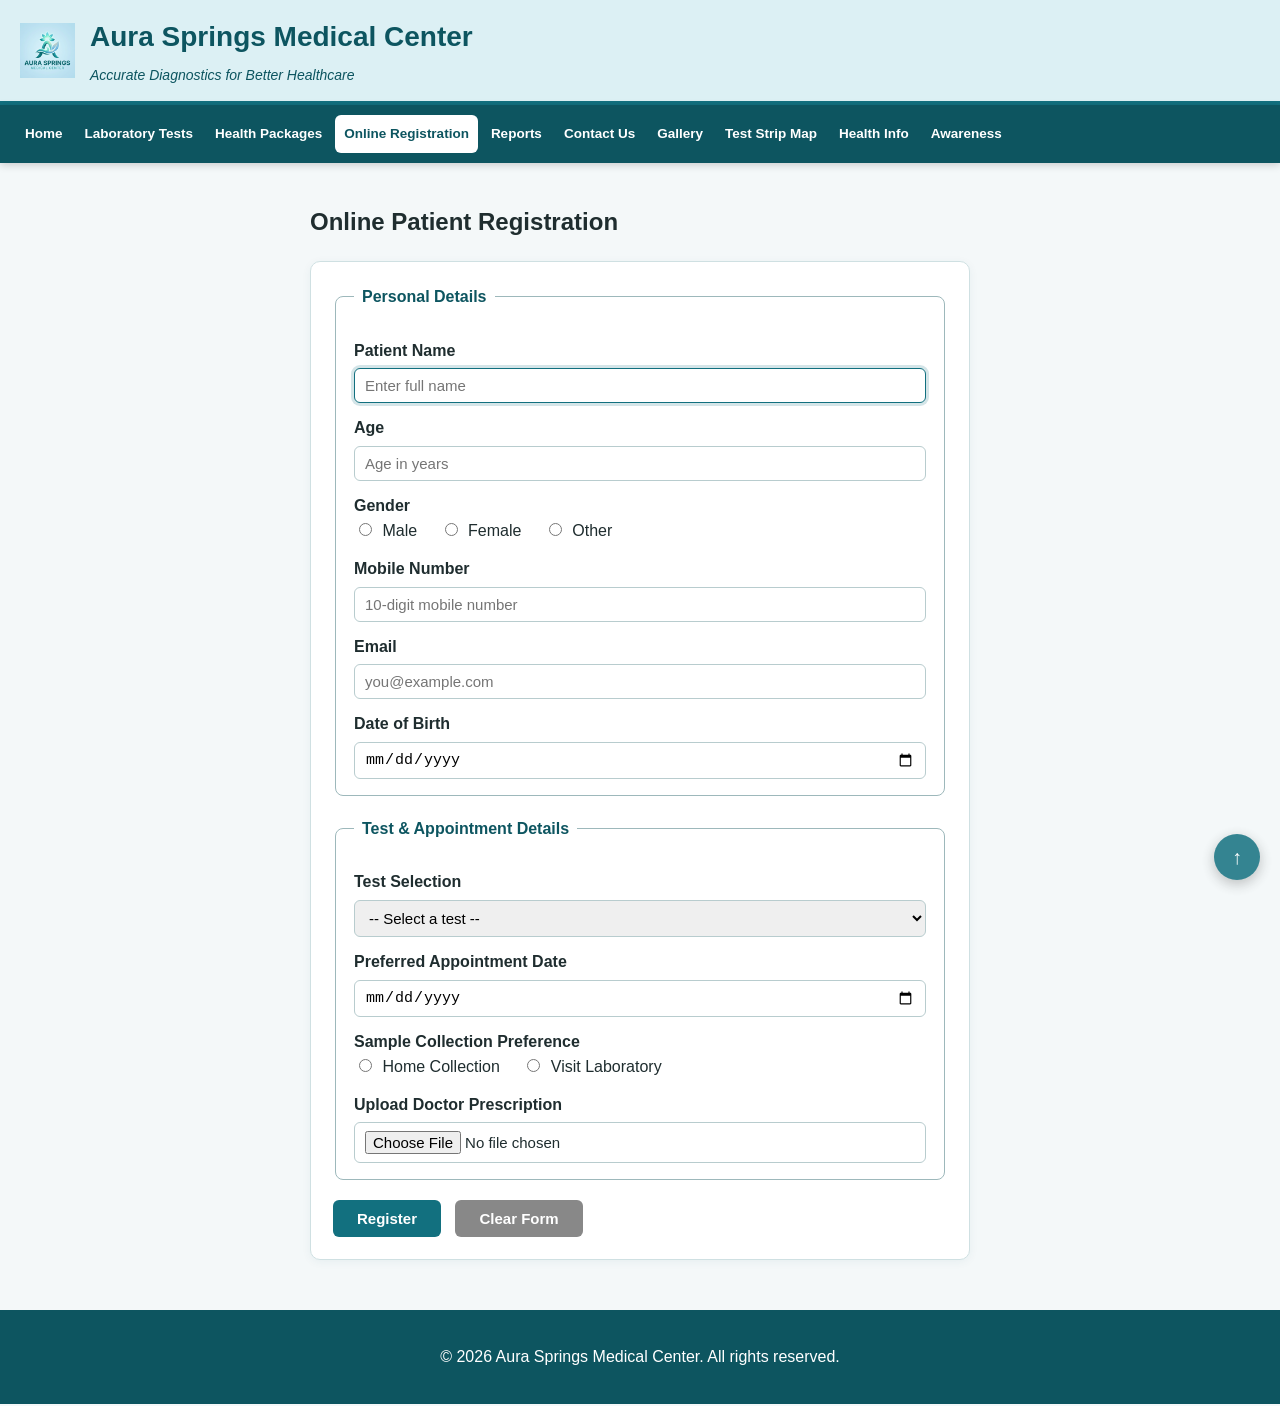
==== patient-registration.html @ 4f39bbd2 "Initial case study website" ====
<!DOCTYPE html>
<html lang="en">
<head>
<meta charset="UTF-8">
<meta name="viewport" content="width=device-width, initial-scale=1.0">
<title>Patient Registration - Aura Springs Medical Center</title>
<link rel="stylesheet" href="css/main.css">
<style>
  .container { max-width: 700px; }
</style>
</head>
<body id="top">

<header class="site-header">
  <img src="H1.png" alt="Aura Springs Medical Center logo">
  <div class="brand-text fade-in">
    <h1>Aura Springs Medical Center</h1>
    <p>Accurate Diagnostics for Better Healthcare</p>
  </div>
</header>

<nav class="site-nav">
  <input type="checkbox" id="nav-toggle" class="nav-toggle">
  <div class="nav-inner">
    <label for="nav-toggle" class="nav-toggle-label" aria-label="Toggle navigation">&#9776;</label>
    <ul>
      <li><a href="index.html">Home</a></li>
      <li><a href="laboratory-tests.html">Laboratory Tests</a></li>
      <li><a href="test-price-table.html">Health Packages</a></li>
      <li><a href="patient-registration.html" class="active">Online Registration</a></li>
      <li><a href="test-details.html">Reports</a></li>
      <li><a href="index.html#contact">Contact Us</a></li>
      <li><a href="gallery.html">Gallery</a></li>
      <li><a href="lab-map.html">Test Strip Map</a></li>
      <li><a href="health-information.html">Health Info</a></li>
      <li><a href="media.html">Awareness</a></li>
    </ul>
  </div>
</nav>

<div class="container fade-in">
  <h2>Online Patient Registration</h2>

  <form action="#" method="POST" class="form-card">

    <fieldset>
      <legend>Personal Details</legend>

      <label for="pname">Patient Name</label>
      <input type="text" id="pname" name="pname" placeholder="Enter full name"
             required autofocus>

      <label for="age">Age</label>
      <input type="number" id="age" name="age" placeholder="Age in years"
             min="0" max="120" required>

      <label>Gender</label>
      <input type="radio" id="male" name="gender" value="Male">
      <label for="male" class="inline-label">Male</label>
      <input type="radio" id="female" name="gender" value="Female">
      <label for="female" class="inline-label">Female</label>
      <input type="radio" id="other" name="gender" value="Other">
      <label for="other" class="inline-label">Other</label>

      <label for="mobile">Mobile Number</label>
      <input type="tel" maxlength="10" id="mobile" name="mobile" placeholder="10-digit mobile number"
             pattern="[0-9]{10}" required>

      <label for="email">Email</label>
      <input type="email" id="email" name="email" placeholder="you@example.com" required>

      <label for="dob">Date of Birth</label>
      <input type="date" id="dob" name="dob" required>
    </fieldset>

    <fieldset>
      <legend>Test &amp; Appointment Details</legend>

      <label for="test">Test Selection</label>
      <select id="test" name="test" required>
        <option value="">-- Select a test --</option>
        <option value="CBC">Complete Blood Count (CBC)</option>
        <option value="HbA1c">HbA1c</option>
        <option value="LFT">Liver Function Test (LFT)</option>
        <option value="KFT">Kidney Function Test (KFT)</option>
        <option value="Thyroid">Thyroid Profile</option>
      </select>

      <label for="appt-date">Preferred Appointment Date</label>
      <input type="date" id="appt-date" name="appt-date" required>

      <label>Sample Collection Preference</label>
      <input type="radio" id="home-collect" name="collection" value="Home">
      <label for="home-collect" class="inline-label">Home Collection</label>
      <input type="radio" id="lab-collect" name="collection" value="Lab">
      <label for="lab-collect" class="inline-label">Visit Laboratory</label>

      <label for="prescription">Upload Doctor Prescription</label>
      <input type="file" id="prescription" name="prescription" accept=".pdf,.jpg,.jpeg,.png">
    </fieldset>

    <div class="btn-row">
      <input type="submit" value="Register">
      <input type="reset" value="Clear Form">
    </div>

  </form>
</div>

<footer class="site-footer">
  <p>&copy; 2026 Aura Springs Medical Center. All rights reserved.</p>
</footer>

<a href="#top" class="back-to-top" aria-label="Back to top">&uarr;</a>

</body>
</html>
---- css/main.css ----
:root { --teal-dark:#0d5560; --teal-mid:#12707f; --teal-light:#dcf0f4; --bg:#f4f8f9; --text:#1f2d2f; --card-border:#cfe0e2; --white:#ffffff; --accent:#f97316; }
* { box-sizing: border-box; }
html { scroll-behavior: smooth; }
body { margin: 0; font-family: Arial, Helvetica, sans-serif; background-color: var(--bg); color: var(--text); line-height: 1.6; }
.container { max-width: 1000px; margin: 0 auto; padding: 20px; }

/* Header */
header.site-header { background-color: var(--teal-light); color: var(--teal-dark); padding: 15px 20px; border-bottom: 4px solid var(--teal-mid); display: flex; align-items: center; gap: 15px; flex-wrap: wrap; }
header.site-header img { height: 55px; }
header.site-header .brand-text h1 { margin: 0; font-size: 28px; }
header.site-header .brand-text p { margin: 4px 0 0; font-style: italic; font-size: 14px; }


@keyframes fadeInUp { from { opacity: 0; transform: translateY(12px); } to { opacity: 1; transform: translateY(0); } }
.fade-in { animation: fadeInUp .6s ease both; }

nav.site-nav { background-color: var(--teal-dark); position: sticky; top: 0; z-index: 100; box-shadow: 0 2px 8px rgba(0,0,0,.18); }
.nav-toggle { display: none; }
.nav-inner { max-width: 1300px; margin: 0 auto; display: flex; align-items: center; justify-content: space-between; padding: 0 16px; }
.nav-toggle-label { display: none; cursor: pointer; color: #fff; font-size: 24px; padding: 12px 0; user-select: none; }
nav.site-nav ul { list-style: none; display: flex; flex-wrap: nowrap; gap: 4px; margin: 0; padding: 10px 0; overflow-x: auto; -webkit-overflow-scrolling: touch; scrollbar-width: thin; scrollbar-color: var(--teal-mid) transparent; }
nav.site-nav ul::-webkit-scrollbar { height: 4px; }
nav.site-nav ul::-webkit-scrollbar-thumb { background-color: var(--teal-mid); border-radius: 4px; }
nav.site-nav a { white-space: nowrap; color: #ffffff; text-decoration: none; font-weight: bold; font-size: 13.5px; padding: 8px 9px; border-radius: 6px; display: inline-block; transition: background-color .25s ease, color .25s ease, transform .15s ease; }
nav.site-nav a:hover, nav.site-nav a:focus-visible { background-color: var(--teal-mid); transform: translateY(-1px); }
nav.site-nav a.active { background-color: #ffffff; color: var(--teal-dark); }
@media (max-width: 780px) {
  .nav-toggle-label { display: block; }
  nav.site-nav ul { flex-direction: column; flex-wrap: nowrap; overflow-x: visible; overflow-y: hidden; max-height: 0; padding: 0 0; transition: max-height .35s ease, padding .35s ease; }
  .nav-toggle:checked ~ .nav-inner ul { max-height: 600px; overflow-y: auto; padding: 6px 0 14px; }
  nav.site-nav a { padding: 10px 8px; white-space: normal; }
}

.card { background-color: var(--white); border: 1px solid var(--card-border); border-radius: 10px; padding: 18px; box-shadow: 0 2px 10px rgba(13,85,96,.06); transition: transform .25s ease, box-shadow .25s ease; margin-bottom: 20px; }
.card:hover { transform: translateY(-3px); box-shadow: 0 10px 22px rgba(13,85,96,.14); }
aside.card { background-color: #e8f1f2; border-left: 4px solid var(--teal-mid); }
.services { list-style-type: none; padding: 0; }
.services li { background-color: var(--white); border: 1px solid var(--card-border); border-radius: 8px; margin-bottom: 8px; padding: 10px 14px; transition: background-color .2s ease, padding-left .2s ease; }
.services li:hover { background-color: var(--teal-light); padding-left: 18px; }

:target.card, .card:target { animation: targetFlash 1.4s ease; border-color: var(--accent); }
@keyframes targetFlash { 0% { background-color: #fff7ed; } 100% { background-color: var(--white); } }

.callout { background: #fff7ed; border: 2px solid var(--accent); border-radius: 10px; padding: 16px 20px; margin: 20px 0; font-weight: 600; color: #9a3412; text-shadow: 1px 1px 1px rgba(0,0,0,.05); animation: glow 2s ease-in-out infinite alternate; }
@keyframes glow { from { box-shadow: 0 0 6px rgba(249,115,22,.35); } to { box-shadow: 0 0 22px rgba(249,115,22,.75); } }

.btn { display: inline-block; background-color: var(--teal-mid); color: #ffffff; border: none; padding: 10px 22px; border-radius: 6px; font-weight: bold; font-size: 15px; cursor: pointer; text-decoration: none; transition: background-color .2s ease, transform .2s ease, box-shadow .2s ease; }
.btn:hover { background-color: var(--teal-dark); transform: translateY(-2px); box-shadow: 0 6px 14px rgba(0,0,0,.18); }
.btn-secondary { background-color: #888888; }
.btn-secondary:hover { background-color: #666666; }

footer.site-footer { background-color: var(--teal-dark); color: white; text-align: center; padding: 18px; margin-top: 30px; }

.back-to-top { position: fixed; right: 20px; bottom: 20px; background-color: var(--teal-mid); color: #ffffff; width: 46px; height: 46px; border-radius: 50%; display: flex; align-items: center; justify-content: center; text-decoration: none; font-size: 20px; box-shadow: 0 4px 14px rgba(0,0,0,.28); opacity: .85; transition: opacity .2s ease, transform .2s ease; z-index: 90; }
.back-to-top:hover { opacity: 1; transform: translateY(-4px); }

/* Tables */
.styled-table { border-collapse: collapse; width: 100%; background-color: var(--white); box-shadow: 0 2px 10px rgba(13,85,96,.06); }
.styled-table, .styled-table th, .styled-table td { border: 1px solid var(--card-border); }
.styled-table caption { font-size: 20px; font-weight: bold; color: var(--teal-dark); padding: 10px; text-align: left; }
.styled-table th, .styled-table td { padding: 10px; text-align: left; }
.styled-table thead th { background-color: var(--teal-mid); color: #ffffff; }
.styled-table tbody tr { transition: background-color .15s ease; }
.styled-table tbody tr:nth-child(even) { background-color: #f0f8f9; }
.styled-table tbody tr:hover { background-color: var(--teal-light); }
.styled-table tfoot td { background-color: #e8f1f2; font-style: italic; }

/* Forms */
.form-card { background-color: var(--white); border: 1px solid var(--card-border); border-radius: 10px; padding: 22px; box-shadow: 0 2px 10px rgba(13,85,96,.06); }
fieldset { border: 1px solid #9db8bb; border-radius: 8px; margin-bottom: 20px; padding: 16px 18px; }
legend { font-weight: bold; color: var(--teal-dark); padding: 0 8px; }
label { display: block; margin-top: 12px; font-weight: bold; }
input, select { padding: 8px 10px; margin-top: 5px; width: 100%; border: 1px solid #b8ccce; border-radius: 6px; font-size: 15px; transition: border-color .2s ease, box-shadow .2s ease; }
input:focus, select:focus { outline: none; border-color: var(--teal-mid); box-shadow: 0 0 0 3px rgba(18,112,127,.18); }
input[type="radio"], input[type="checkbox"] { width: auto; margin-right: 6px; accent-color: var(--teal-mid); }
.inline-label { display: inline; font-weight: normal; margin-right: 18px; }
.btn-row { margin-top: 18px; }
input[type="submit"], input[type="reset"] { width: auto; padding: 10px 24px; margin-top: 0; margin-right: 10px; background-color: var(--teal-mid); color: white; border: none; border-radius: 6px; font-weight: bold; cursor: pointer; transition: background-color .2s ease, transform .2s ease, box-shadow .2s ease; }
input[type="submit"]:hover { background-color: var(--teal-dark); transform: translateY(-2px); box-shadow: 0 6px 14px rgba(0,0,0,.18); }
input[type="reset"] { background-color: #888888; }
input[type="reset"]:hover { background-color: #666666; }

/* Gallery */
.gallery-grid { display: flex; flex-wrap: wrap; gap: 18px; justify-content: center; }
.gallery-item { position: relative; overflow: hidden; border-radius: 10px; width: 260px; background-color: var(--white); border: 1px solid var(--card-border); box-shadow: 0 2px 10px rgba(13,85,96,.06); text-decoration: none; color: inherit; display: block; transition: transform .25s ease, box-shadow .25s ease; }
.gallery-item:hover, .gallery-item:focus-visible { transform: translateY(-4px); box-shadow: 0 12px 26px rgba(13,85,96,.18); }
.gallery-item img { width: 100%; height: 170px; object-fit: cover; display: block; transition: transform .45s ease; }
.gallery-item:hover img, .gallery-item:focus-visible img { transform: scale(1.08); }
.gallery-item figcaption { padding: 10px; text-align: center; font-weight: bold; color: var(--teal-dark); margin: 0; }

.strip-wrap { position: relative; display: inline-block; max-width: 100%; }
.strip-wrap img { display: block; width: 100%; max-width: 760px; height: auto; border-radius: 8px; }
.hotspot { position: absolute; top: 31.8%; height: 36.4%; border: 2px solid transparent; border-radius: 8px; transition: border-color .2s ease, background-color .2s ease, transform .2s ease; }
.hotspot:hover, .hotspot:focus-visible { border-color: var(--accent); background-color: rgba(249,115,22,.18); transform: translateY(-2px); outline: none; }
.hotspot-glucose { left: 19.7%; width: 14.5%; }
.hotspot-protein { left: 35.5%; width: 14.5%; }
.hotspot-blood { left: 51.3%; width: 14.5%; }
.hotspot-ketone { left: 67.1%; width: 14.5%; }
.hotspot-ph { left: 82.9%; width: 14.5%; }

.frame-block { background-color: var(--white); border: 1px solid var(--card-border); border-radius: 10px; padding: 18px; margin-bottom: 22px; box-shadow: 0 2px 10px rgba(13,85,96,.06); }
iframe { width: 100%; height: 350px; border: 2px solid var(--teal-mid); border-radius: 8px; }

.media-block { background-color: var(--white); border: 1px solid var(--card-border); border-radius: 10px; padding: 18px; margin-bottom: 22px; text-align: center; box-shadow: 0 2px 10px rgba(13,85,96,.06); }
video { width: 100%; max-width: 640px; border-radius: 8px; box-shadow: 0 4px 16px rgba(0,0,0,.18); }
audio { width: 100%; max-width: 500px; }

.jump-nav { background-color: var(--white); border: 1px solid var(--card-border); border-radius: 10px; padding: 14px 20px; margin-bottom: 20px; box-shadow: 0 2px 10px rgba(13,85,96,.06); }
.jump-nav p { margin: 0 0 8px 0; font-weight: bold; color: var(--teal-dark); font-size: 14px; }
.jump-nav a { display: inline-block; text-decoration: none; color: var(--teal-dark); background-color: var(--teal-light); border: 1px solid var(--teal-mid); border-radius: 16px; padding: 5px 14px; margin: 0 8px 8px 0; font-size: 13px; font-weight: bold; transition: background-color .2s ease, color .2s ease, transform .15s ease; }
.jump-nav a:hover { background-color: var(--teal-mid); color: white; transform: translateY(-2px); }
article.test { scroll-margin-top: 90px; }
.pad-info, .detail { scroll-margin-top: 90px; }

.layout { display: flex; gap: 24px; align-items: flex-start; }
.sidebar { flex: 0 0 245px; }
.content { flex: 1; min-width: 0; }
.categories { background: linear-gradient(180deg, var(--teal-light), var(--white)); border: 1px solid var(--card-border); border-radius: 10px; padding: 18px; box-shadow: 0 2px 10px rgba(13,85,96,.06); }
.categories h3 { margin-top: 0; color: var(--teal-dark); }
.categories ul { list-style: none; padding: 0; margin: 0; }
.categories li { padding: 10px 11px; margin: 6px 0; border-radius: 8px; background-color: var(--white); border: 1px solid var(--card-border); transition: background-color .25s ease, padding-left .25s ease, transform .2s ease; }
.categories li:hover { background-color: var(--teal-light); padding-left: 17px; transform: translateX(3px); }
.book-card { display: inline-block; width: 220px; margin: 9px 9px 9px 0; padding: 16px; text-align: center; vertical-align: top; background-color: var(--white); border: 1px solid var(--card-border); border-top: 4px solid var(--accent); border-radius: 8px; box-shadow: 0 2px 10px rgba(13,85,96,.06); transition: transform .25s ease, box-shadow .25s ease; }
.book-card:hover { transform: translateY(-6px); box-shadow: 0 10px 22px rgba(13,85,96,.14); }
.book-card h3 { margin-top: 0; color: var(--teal-dark); }
.book-card p { margin-bottom: 0; font-size: 14px; }
@media (max-width: 850px) { .layout { flex-direction: column; } .sidebar { width: 100%; flex-basis: auto; } }
@media (max-width: 650px) { .book-card { width: 100%; margin: 8px 0; } }

@media (max-width: 700px) {
  header.site-header { text-align: center; justify-content: center; }
  .container { padding: 16px; }
  .gallery-item { width: 100%; max-width: 320px; }
  .back-to-top { right: 14px; bottom: 14px; width: 42px; height: 42px; font-size: 18px; }
}
@media (prefers-reduced-motion: reduce) {
  html { scroll-behavior: auto; }
  * { animation-duration: 0.001ms !important; animation-iteration-count: 1 !important; transition-duration: 0.001ms !important; }
}
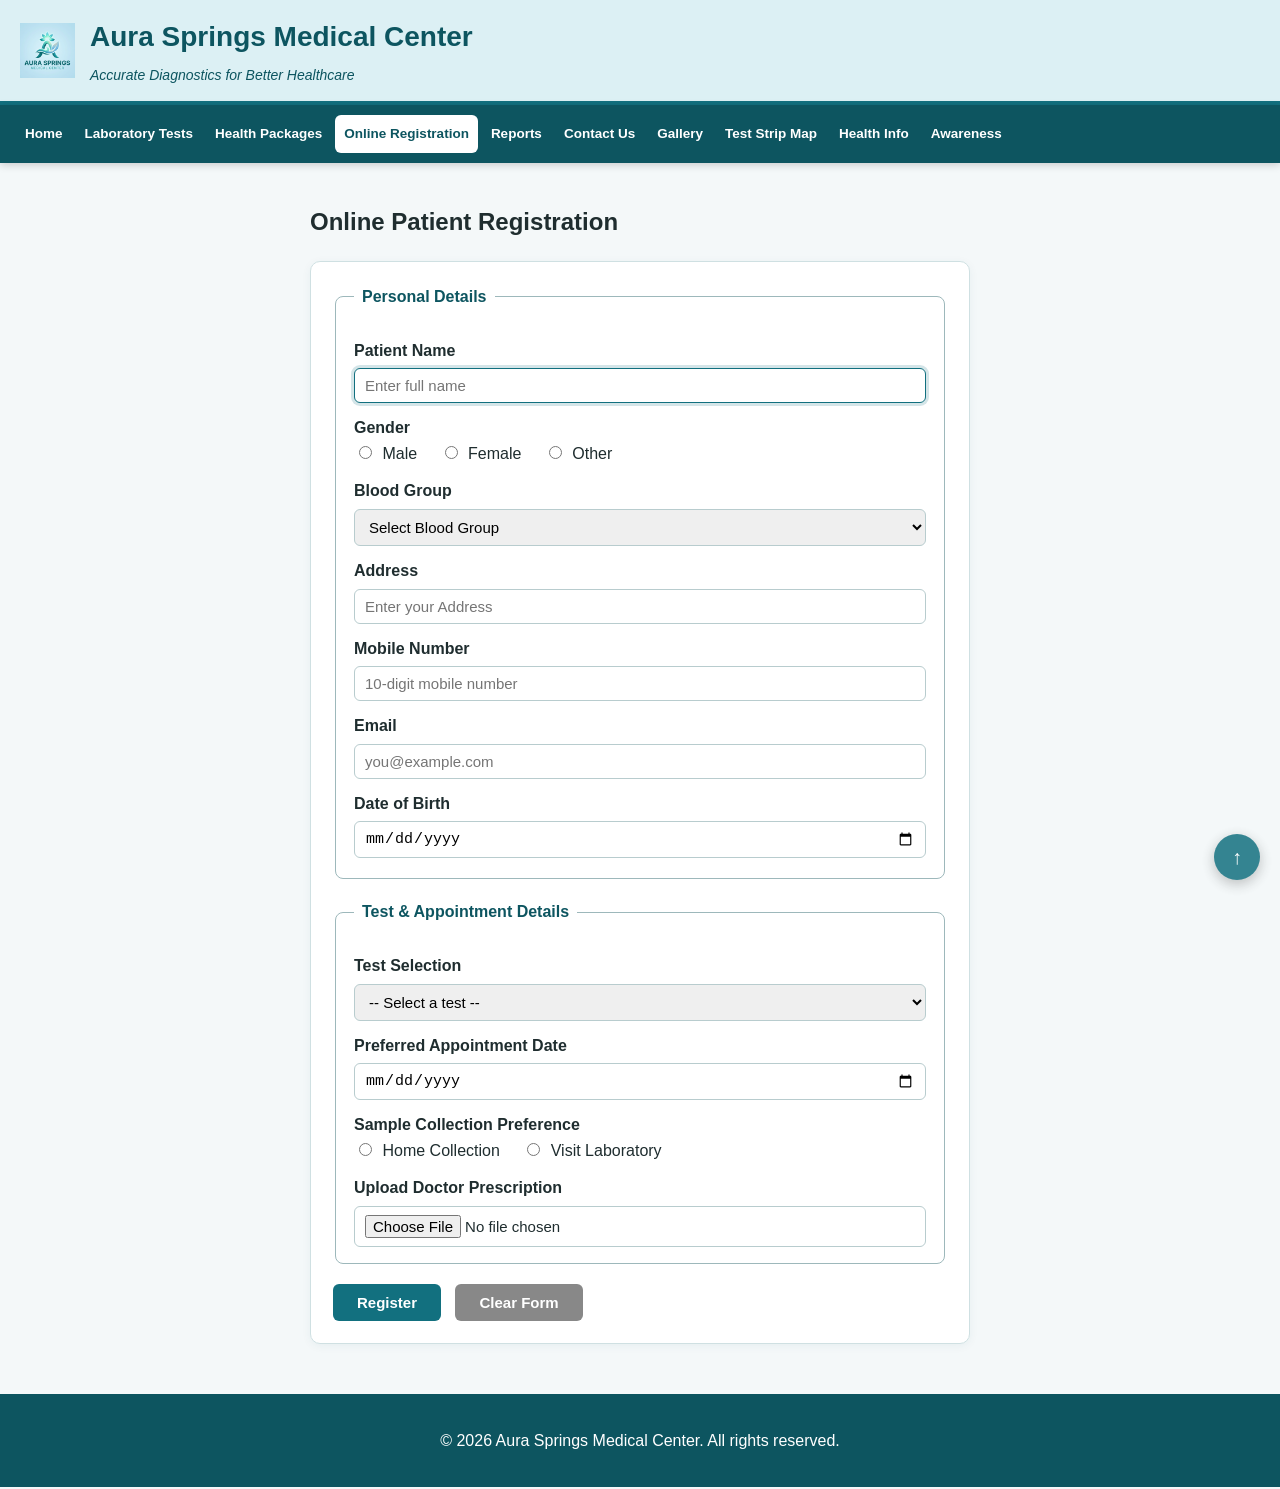
==== commit 264ad889: "Patient regi form changes" ====
--- a/patient-registration.html
+++ b/patient-registration.html
@@ -1,117 +1,255 @@
 <!DOCTYPE html>
 <html lang="en">
+
 <head>
-<meta charset="UTF-8">
-<meta name="viewport" content="width=device-width, initial-scale=1.0">
-<title>Patient Registration - Aura Springs Medical Center</title>
-<link rel="stylesheet" href="css/main.css">
-<style>
-  .container { max-width: 700px; }
-</style>
+    <meta charset="UTF-8">
+    <meta name="viewport" content="width=device-width, initial-scale=1.0">
+
+    <title>Patient Registration - Aura Springs Medical Center</title>
+
+    <link rel="stylesheet" href="css/main.css">
+    <script src="js/registration.js"></script>
+
+    <style>
+        .container {
+            max-width: 700px;
+        }
+
+        .error {
+            color: red;
+            font-size: 13px;
+            display: block;
+            margin-top: 4px;
+        }
+    </style>
 </head>
+
 <body id="top">
 
 <header class="site-header">
-  <img src="H1.png" alt="Aura Springs Medical Center logo">
-  <div class="brand-text fade-in">
-    <h1>Aura Springs Medical Center</h1>
-    <p>Accurate Diagnostics for Better Healthcare</p>
-  </div>
+    <img src="H1.png" alt="Aura Springs Medical Center logo">
+
+    <div class="brand-text fade-in">
+        <h1>Aura Springs Medical Center</h1>
+        <p>Accurate Diagnostics for Better Healthcare</p>
+    </div>
 </header>
 
 <nav class="site-nav">
-  <input type="checkbox" id="nav-toggle" class="nav-toggle">
-  <div class="nav-inner">
-    <label for="nav-toggle" class="nav-toggle-label" aria-label="Toggle navigation">&#9776;</label>
-    <ul>
-      <li><a href="index.html">Home</a></li>
-      <li><a href="laboratory-tests.html">Laboratory Tests</a></li>
-      <li><a href="test-price-table.html">Health Packages</a></li>
-      <li><a href="patient-registration.html" class="active">Online Registration</a></li>
-      <li><a href="test-details.html">Reports</a></li>
-      <li><a href="index.html#contact">Contact Us</a></li>
-      <li><a href="gallery.html">Gallery</a></li>
-      <li><a href="lab-map.html">Test Strip Map</a></li>
-      <li><a href="health-information.html">Health Info</a></li>
-      <li><a href="media.html">Awareness</a></li>
-    </ul>
-  </div>
+
+    <input type="checkbox" id="nav-toggle" class="nav-toggle">
+
+    <div class="nav-inner">
+
+        <label for="nav-toggle" class="nav-toggle-label">&#9776;</label>
+
+        <ul>
+            <li><a href="index.html">Home</a></li>
+            <li><a href="laboratory-tests.html">Laboratory Tests</a></li>
+            <li><a href="test-price-table.html">Health Packages</a></li>
+            <li><a href="patient-registration.html" class="active">Online Registration</a></li>
+            <li><a href="test-details.html">Reports</a></li>
+            <li><a href="index.html#contact">Contact Us</a></li>
+            <li><a href="gallery.html">Gallery</a></li>
+            <li><a href="lab-map.html">Test Strip Map</a></li>
+            <li><a href="health-information.html">Health Info</a></li>
+            <li><a href="media.html">Awareness</a></li>
+        </ul>
+
+    </div>
 </nav>
 
 <div class="container fade-in">
-  <h2>Online Patient Registration</h2>
-
-  <form action="#" method="POST" class="form-card">
-
-    <fieldset>
-      <legend>Personal Details</legend>
-
-      <label for="pname">Patient Name</label>
-      <input type="text" id="pname" name="pname" placeholder="Enter full name"
-             required autofocus>
-
-      <label for="age">Age</label>
-      <input type="number" id="age" name="age" placeholder="Age in years"
-             min="0" max="120" required>
-
-      <label>Gender</label>
-      <input type="radio" id="male" name="gender" value="Male">
-      <label for="male" class="inline-label">Male</label>
-      <input type="radio" id="female" name="gender" value="Female">
-      <label for="female" class="inline-label">Female</label>
-      <input type="radio" id="other" name="gender" value="Other">
-      <label for="other" class="inline-label">Other</label>
-
-      <label for="mobile">Mobile Number</label>
-      <input type="tel" maxlength="10" id="mobile" name="mobile" placeholder="10-digit mobile number"
-             pattern="[0-9]{10}" required>
-
-      <label for="email">Email</label>
-      <input type="email" id="email" name="email" placeholder="you@example.com" required>
-
-      <label for="dob">Date of Birth</label>
-      <input type="date" id="dob" name="dob" required>
-    </fieldset>
-
-    <fieldset>
-      <legend>Test &amp; Appointment Details</legend>
-
-      <label for="test">Test Selection</label>
-      <select id="test" name="test" required>
-        <option value="">-- Select a test --</option>
-        <option value="CBC">Complete Blood Count (CBC)</option>
-        <option value="HbA1c">HbA1c</option>
-        <option value="LFT">Liver Function Test (LFT)</option>
-        <option value="KFT">Kidney Function Test (KFT)</option>
-        <option value="Thyroid">Thyroid Profile</option>
-      </select>
-
-      <label for="appt-date">Preferred Appointment Date</label>
-      <input type="date" id="appt-date" name="appt-date" required>
-
-      <label>Sample Collection Preference</label>
-      <input type="radio" id="home-collect" name="collection" value="Home">
-      <label for="home-collect" class="inline-label">Home Collection</label>
-      <input type="radio" id="lab-collect" name="collection" value="Lab">
-      <label for="lab-collect" class="inline-label">Visit Laboratory</label>
-
-      <label for="prescription">Upload Doctor Prescription</label>
-      <input type="file" id="prescription" name="prescription" accept=".pdf,.jpg,.jpeg,.png">
-    </fieldset>
-
-    <div class="btn-row">
-      <input type="submit" value="Register">
-      <input type="reset" value="Clear Form">
-    </div>
-
-  </form>
+
+    <h2>Online Patient Registration</h2>
+
+    <form action="#" method="POST"
+          class="form-card"
+          onsubmit="return validateForm()" novalidate>
+
+        <fieldset>
+
+            <legend>Personal Details</legend>
+
+            <label for="pname">Patient Name</label>
+
+            <input type="text"
+            id="pname"
+            name="pname"
+            placeholder="Enter full name"
+            autofocus>
+
+            <span id="nameError" class="error"></span>
+
+            <label>Gender</label>
+
+            <input type="radio"
+                   id="male"
+                   name="gender"
+                   value="Male">
+
+            <label for="male" class="inline-label">Male</label>
+
+            <input type="radio"
+                   id="female"
+                   name="gender"
+                   value="Female">
+
+            <label for="female" class="inline-label">Female</label>
+
+            <input type="radio"
+                   id="other"
+                   name="gender"
+                   value="Other">
+
+            <label for="other" class="inline-label">Other</label>
+
+            <span id="genderError" class="error"></span>
+
+            <label for="blood-group">Blood Group</label>
+
+            <select id="blood-group"
+                    name="blood-group"
+                    required>
+
+                <option value="">Select Blood Group</option>
+                <option value="A+">A+</option>
+                <option value="A-">A-</option>
+                <option value="B+">B+</option>
+                <option value="B-">B-</option>
+                <option value="AB+">AB+</option>
+                <option value="AB-">AB-</option>
+                <option value="O+">O+</option>
+                <option value="O-">O-</option>
+
+            </select>
+
+            <span id="bloodError" class="error"></span>
+
+            <label for="padd">Address</label>
+
+            <input type="text"
+                   id="padd"
+                   name="address"
+                   placeholder="Enter your Address"
+                   required>
+
+            <span id="addressError" class="error"></span>
+
+            <label for="mobile">Mobile Number</label>
+
+            <input type="tel"
+                   maxlength="10"
+                   id="mobile"
+                   name="mobile"
+                   placeholder="10-digit mobile number"
+                   required>
+
+            <span id="mobileError" class="error"></span>
+
+            <label for="email">Email</label>
+
+            <input type="email"
+                   id="email"
+                   name="email"
+                   placeholder="you@example.com"
+                   required>
+
+            <span id="emailError" class="error"></span>
+
+            <label for="dob">Date of Birth</label>
+
+            <input type="date"
+                   id="dob"
+                   name="dob"
+                   required>
+
+            <span id="dobError" class="error"></span>
+
+        </fieldset>
+
+        <fieldset>
+
+            <legend>Test &amp; Appointment Details</legend>
+
+            <label for="test">Test Selection</label>
+
+            <select id="test"
+                    name="test"
+                    required>
+
+                <option value="">-- Select a test --</option>
+                <option value="CBC">Complete Blood Count (CBC)</option>
+                <option value="HbA1c">HbA1c</option>
+                <option value="LFT">Liver Function Test (LFT)</option>
+                <option value="KFT">Kidney Function Test (KFT)</option>
+                <option value="Thyroid">Thyroid Profile</option>
+
+            </select>
+
+            <span id="testError" class="error"></span>
+
+            <label for="appt-date">Preferred Appointment Date</label>
+
+            <input type="date"
+                   id="appt-date"
+                   name="appt-date"
+                   required>
+
+            <span id="appointmentError" class="error"></span>
+
+            <label>Sample Collection Preference</label>
+
+            <input type="radio"
+                   id="home-collect"
+                   name="collection"
+                   value="Home">
+
+            <label for="home-collect" class="inline-label">
+                Home Collection
+            </label>
+
+            <input type="radio"
+                   id="lab-collect"
+                   name="collection"
+                   value="Lab">
+
+            <label for="lab-collect" class="inline-label">
+                Visit Laboratory
+            </label>
+
+            <label for="prescription">Upload Doctor Prescription</label>
+
+            <input type="file"
+                   id="prescription"
+                   name="prescription"
+                   accept=".pdf,.jpg,.jpeg,.png">
+
+        </fieldset>
+
+        <div class="btn-row">
+
+            <input type="submit" value="Register">
+            <input type="reset" value="Clear Form">
+
+        </div>
+
+    </form>
+
 </div>
 
 <footer class="site-footer">
-  <p>&copy; 2026 Aura Springs Medical Center. All rights reserved.</p>
+
+    <p>
+        &copy; 2026 Aura Springs Medical Center.
+        All rights reserved.
+    </p>
+
 </footer>
 
-<a href="#top" class="back-to-top" aria-label="Back to top">&uarr;</a>
+<a href="#top"
+   class="back-to-top"
+   aria-label="Back to top">&uarr;</a>
 
 </body>
-</html>
+</html>
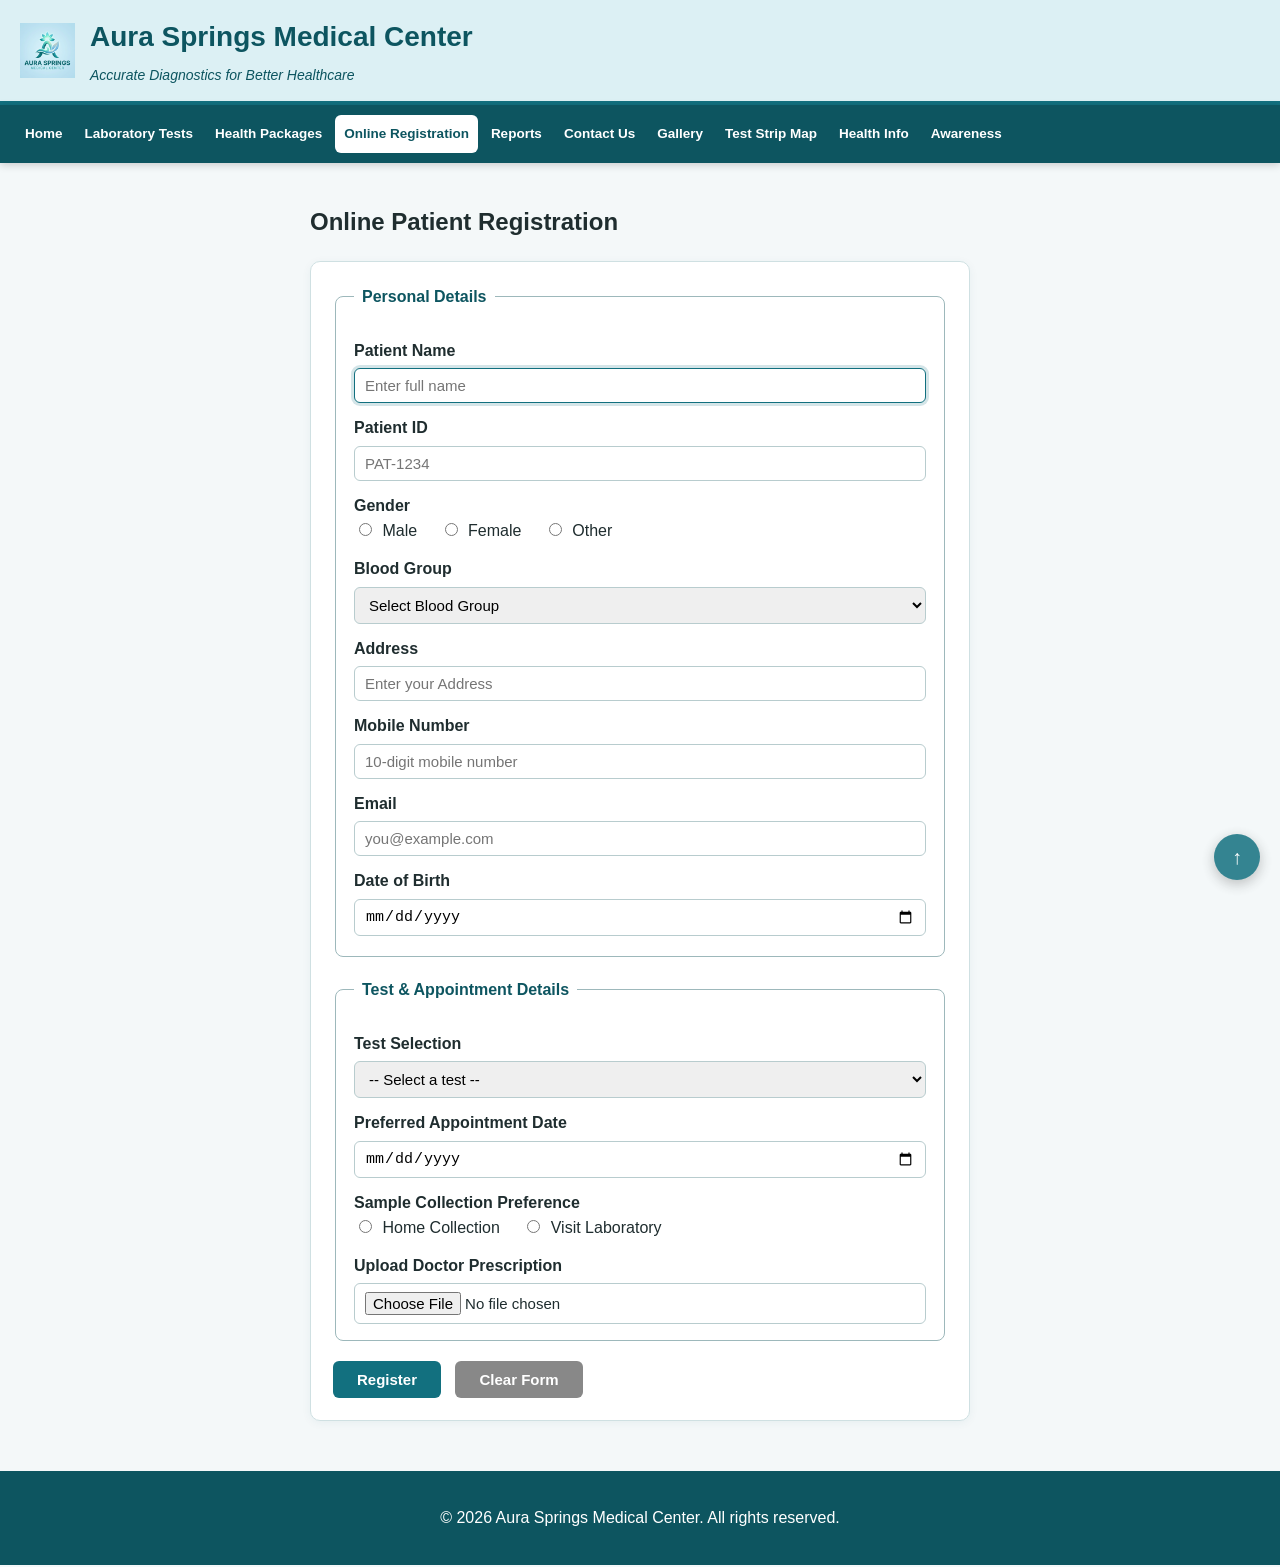
==== commit 44b45a0a: "Exp5 Changes" ====
--- a/patient-registration.html
+++ b/patient-registration.html
@@ -4,7 +4,6 @@
 <head>
     <meta charset="UTF-8">
     <meta name="viewport" content="width=device-width, initial-scale=1.0">
-
     <title>Patient Registration - Aura Springs Medical Center</title>
 
     <link rel="stylesheet" href="css/main.css">
@@ -57,6 +56,7 @@
         </ul>
 
     </div>
+
 </nav>
 
 <div class="container fade-in">
@@ -65,7 +65,8 @@
 
     <form action="#" method="POST"
           class="form-card"
-          onsubmit="return validateForm()" novalidate>
+          onsubmit="return validateForm()"
+          novalidate>
 
         <fieldset>
 
@@ -74,12 +75,23 @@
             <label for="pname">Patient Name</label>
 
             <input type="text"
-            id="pname"
-            name="pname"
-            placeholder="Enter full name"
-            autofocus>
+                   id="pname"
+                   name="pname"
+                   placeholder="Enter full name"
+                   autofocus>
 
             <span id="nameError" class="error"></span>
+
+
+            <label for="patient-id">Patient ID</label>
+
+            <input type="text"
+                   id="patient-id"
+                   name="patient-id"
+                   placeholder="PAT-1234">
+
+            <span id="patientIdError" class="error"></span>
+
 
             <label>Gender</label>
 
@@ -90,6 +102,7 @@
 
             <label for="male" class="inline-label">Male</label>
 
+
             <input type="radio"
                    id="female"
                    name="gender"
@@ -97,6 +110,7 @@
 
             <label for="female" class="inline-label">Female</label>
 
+
             <input type="radio"
                    id="other"
                    name="gender"
@@ -105,6 +119,7 @@
             <label for="other" class="inline-label">Other</label>
 
             <span id="genderError" class="error"></span>
+
 
             <label for="blood-group">Blood Group</label>
 
@@ -126,6 +141,7 @@
 
             <span id="bloodError" class="error"></span>
 
+
             <label for="padd">Address</label>
 
             <input type="text"
@@ -135,6 +151,7 @@
                    required>
 
             <span id="addressError" class="error"></span>
+
 
             <label for="mobile">Mobile Number</label>
 
@@ -147,6 +164,7 @@
 
             <span id="mobileError" class="error"></span>
 
+
             <label for="email">Email</label>
 
             <input type="email"
@@ -157,6 +175,7 @@
 
             <span id="emailError" class="error"></span>
 
+
             <label for="dob">Date of Birth</label>
 
             <input type="date"
@@ -168,9 +187,11 @@
 
         </fieldset>
 
+
         <fieldset>
 
             <legend>Test &amp; Appointment Details</legend>
+
 
             <label for="test">Test Selection</label>
 
@@ -189,6 +210,7 @@
 
             <span id="testError" class="error"></span>
 
+
             <label for="appt-date">Preferred Appointment Date</label>
 
             <input type="date"
@@ -198,6 +220,7 @@
 
             <span id="appointmentError" class="error"></span>
 
+
             <label>Sample Collection Preference</label>
 
             <input type="radio"
@@ -209,6 +232,7 @@
                 Home Collection
             </label>
 
+
             <input type="radio"
                    id="lab-collect"
                    name="collection"
@@ -217,6 +241,7 @@
             <label for="lab-collect" class="inline-label">
                 Visit Laboratory
             </label>
+
 
             <label for="prescription">Upload Doctor Prescription</label>
 
@@ -227,9 +252,11 @@
 
         </fieldset>
 
+
         <div class="btn-row">
 
             <input type="submit" value="Register">
+
             <input type="reset" value="Clear Form">
 
         </div>
@@ -237,6 +264,7 @@
     </form>
 
 </div>
+
 
 <footer class="site-footer">
 
@@ -247,6 +275,7 @@
 
 </footer>
 
+
 <a href="#top"
    class="back-to-top"
    aria-label="Back to top">&uarr;</a>
